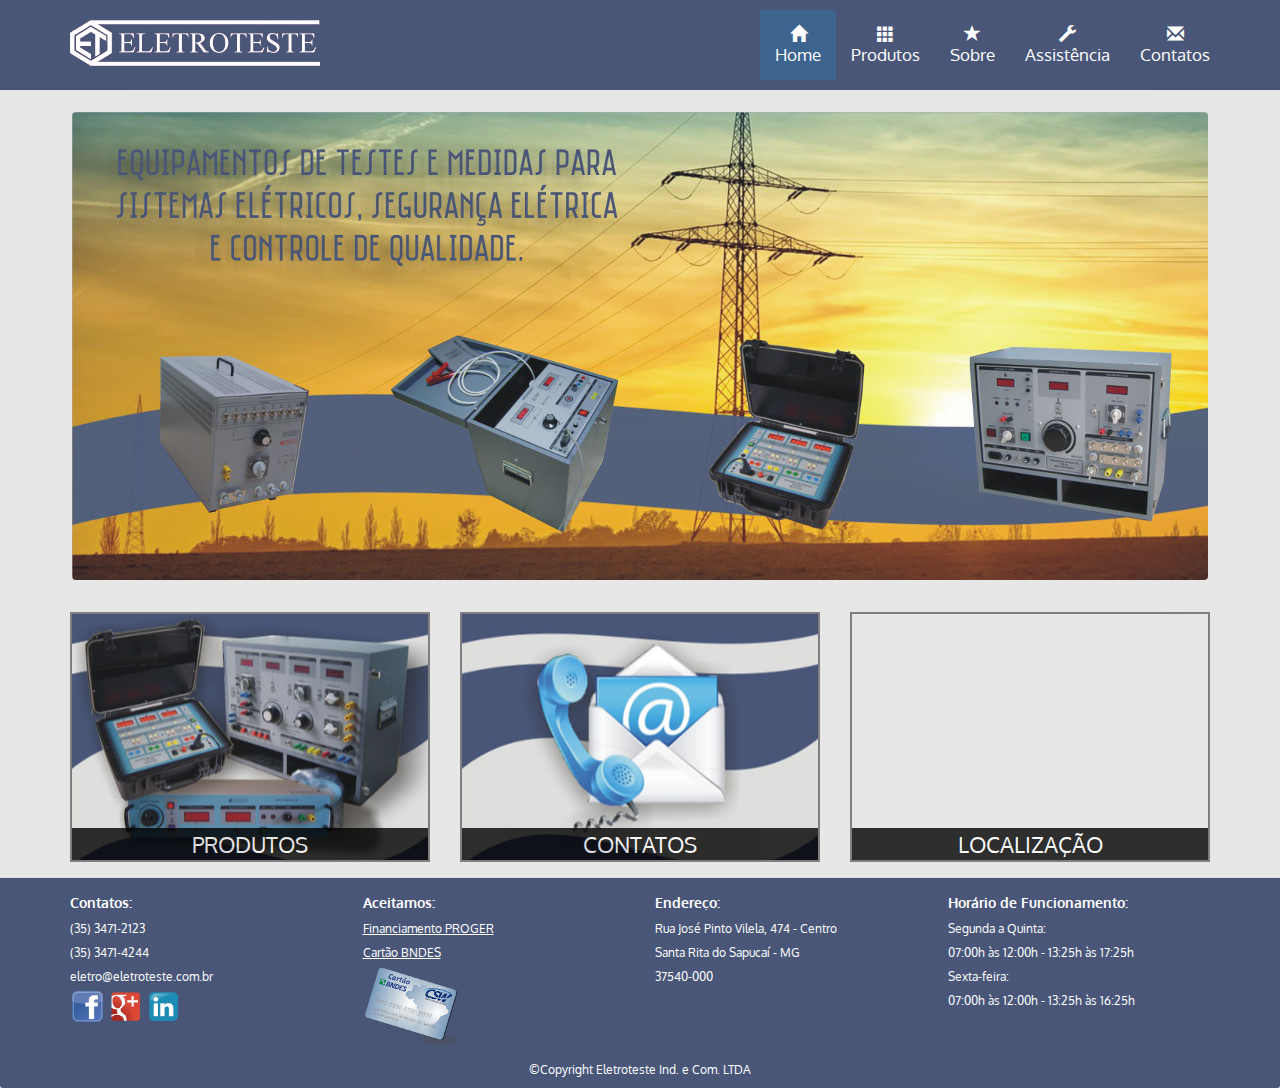
==== index.html @ a6e26721 "Contact Page v3" ====
<!DOCTYPE html>
<html lang="en">
<head>
	<meta charset="UTF-8">
	<meta http-equiv="X-UA-Compatible" content="IE=edge">
  <meta name="viewport" content="width=device-width, initial-scale=1">
	<title>Eletroteste</title>
	<link rel="stylesheet" href="css/bootstrap.min.css">
  <link rel="stylesheet" href="css/styles.css">
  <link href='https://fonts.googleapis.com/css?family=Oxygen:400,700,300' rel='stylesheet' type='text/css'>
  <link href='https://fonts.googleapis.com/css?family=Lora' rel='stylesheet' type='text/css'>
</head>
<body>

  <header>
    <nav id="header-nav" class="navbar navbar-default">
      <div class="container">
        <div class="navbar-header">
          <a href="index.html" class="pull-left">
            <div id="logo-img" alt="Logo image"></div>
          </a>
          <button id="navbarToggle" type="button" class="navbar-toggle collapsed" data-toggle="collapse" data-target="#collapsable-nav" aria-expanded="false">
            <span class="sr-only">Toggle navigation</span>
            <span class="icon-bar"></span>
            <span class="icon-bar"></span>
            <span class="icon-bar"></span>
          </button>
        </div>
        <div id="collapsable-nav" class="navbar-collapse collapse">
          <ul id="nav-list" class="nav navbar-nav navbar-right">
            <li id="navHomeBotao" class="active">
              <a href="index.html">
                <span class="glyphicon glyphicon-home"></span><br class="hidden-xs"> Home</a>
            </li>
            <li id="navProdutoBotao">
              <a href="produtos.html">
                <span class="glyphicon glyphicon-th"></span><br class="hidden-xs"> Produtos</a>
            </li>
            <li id="navSobreBotao">
              <a href="sobre.html">
                <span class="glyphicon glyphicon-star"></span><br class="hidden-xs"> Sobre</a>
            </li>
            <li id="navAssistenciaBotao">
              <a href="assistencia.html">
                <span class="glyphicon glyphicon-wrench"></span><br class="hidden-xs"> Assistência</a>
            </li>
            <li id="navContatosBotao">
              <a href="contatos.html">
                <span class="glyphicon glyphicon-envelope"></span><br class="hidden-xs"> Contatos</a>
            </li>
          </ul> <!-- #nav-list -->
        </div> <!-- .collapse .navbar-collapse -->
       </div> <!-- .container -->
    </nav> <!-- #header-nav -->
  </header>

  <div id="main-content" class="container">
    <div class="jumbotron">
      <img src="images/jumbotron_768.jpg" alt="Picture of restaurant" class="img-responsive visible-xs">
    </div>
    <div id="home-tiles" class="row">
      <div class="col-md-4 col-sm-6 col-xs-12">
        <a href="produtos.html"><div id="produto-tile"><span>Produtos</span></div></a>
      </div>
      <div class="col-md-4 col-sm-6 col-xs-12">
        <a href="contatos.html">
          <div id="contato-tile"><span>Contatos</span></div>
        </a>
      </div>
      <div class="col-md-4 col-sm-12 col-xs-12">
        <a href="https://www.google.com.br/maps/place/R.+Jos%C3%A9+Pinto+Vilela,+474+-+Oz%C3%B3rio+Machado,+Santa+Rita+do+Sapuca%C3%AD+-+MG,+37540-000/@-22.2485215,-45.7093803,17.25z/data=!4m2!3m1!1s0x94cba2537910fae9:0xd9a1c9182be0082?hl=en" target="_blank">
          <div id="mapa-tile">
            <iframe src="https://www.google.com/maps/embed?pb=!1m14!1m8!1m3!1d3692.777442080449!2d-45.7093803!3d-22.2485215!3m2!1i1024!2i768!4f13.1!3m3!1m2!1s0x94cba2537910fae9%3A0xd9a1c9182be0082!2sR.+Jos%C3%A9+Pinto+Vilela%2C+474+-+Oz%C3%B3rio+Machado%2C+Santa+Rita+do+Sapuca%C3%AD+-+MG%2C+37540-000!5e0!3m2!1sen!2sbr!4v1460550007269" width="800" height="600" frameborder="0" style="border:0" allowfullscreen></iframe>
            <span>Localização</span>
          </div>
        </a>
      </div>
    </div><!-- End of #home-tiles -->
  </div><!-- End of #main-content -->

  <footer class="panel-footer">
    <div class="container">
      <div class="row">
      <section id="telefone" class="col-sm-3">
          <span>Contatos:</span><br> 
          (35) 3471-2123<br> 
          (35) 3471-4244 <br>
          eletro@eletroteste.com.br <br>
          <div class="social-media">
              <a href="https://www.facebook.com/eletrotestebrasil" target="_blank"><img src="images/socialmedia-facebook.png" id="facelogo" ></a>
              <a href="https://plus.google.com/112466305040987572886/" target="_blank"><img src="images/socialmedia-google-plus.png" id="googlelogo"></a>
              <a href="https://www.linkedin.com/company/eletrotestebrasil" target="_blank"><img src="images/socialmedia-linkedin.png" id="linkedinlogo"></a>
            </div>
          <hr class="visible-xs">
        </section>
        <section id="pagamento" class="col-sm-3">
          <span>Aceitamos:</span><br> 
          <a href="http://www.bb.com.br/portalbb/page44,108,3221,8,0,1,2.bb" target="_blank">Financiamento PROGER</a><br> 
          <a href="https://www.cartaobndes.gov.br/cartaobndes/" target="_blank">Cartão BNDES</a><br>
          <a href="https://www.cartaobndes.gov.br/cartaobndes/" target="_blank"><img src="images/cartao-bndes.png" id="cartaobndes_logo"></a>
          <hr class="visible-xs">
        </section>
        <section id="endereco" class="col-sm-3">
          <span>Endereço:</span><br>
            Rua José Pinto Vilela, 474 - Centro<br>
            Santa Rita do Sapucaí - MG <br> 37540-000 <br>
            <hr class="visible-xs">
        </section>
        <section id="horas" class="col-sm-3">
          <span>Horário de Funcionamento:</span><br>
            Segunda a Quinta: <br>
            07:00h às 12:00h - 13:25h às 17:25h<br>
            Sexta-feira: <br>
            07:00h às 12:00h - 13:25h às 16:25h<br>
        </section>
      </div><!-- End of row -->
      <div class="text-center">&copy;Copyright Eletroteste Ind. e Com. LTDA</div>
    </div><!-- End of container -->
  </footer>
  
   <!-- jQuery (Bootstrap JS plugins depend on it) -->
  <script src="js/jquery-2.1.4.min.js"></script>
  <script src="js/bootstrap.min.js"></script>
  <script src="js/script.js"></script> 
</body>
</html>
---- css/styles.css ----
/*Header*/
body {
  font-size: 14px;
  color: white;
  background-color: #E7E7E7;
  font-family: 'Oxygen', sans-serif;
}
#header-nav {
  background-color: #495678;
  border-radius: 0;
  border: 0;
}
.navbar-default .navbar-collapse {
	padding-bottom: 10px;
    padding-top: 10px;
    padding-right: 0px;
}
.navbar-default .navbar-nav>li>a {
	color: white;
	text-align: center;
	font-size: 1.2em;
}
.navbar-default .navbar-nav>li>a:hover {
	color: black;
}
#logo-img {
	background: url('../images/Logo_250px.png') no-repeat;
	width: 250px;
	height: 46px;
	margin: 20px 15px 10px 0;
}
.navbar-header button.navbar-toggle {
	border: 1px solid white;
	margin-top: 20px;
}
.navbar-default .navbar-toggle .icon-bar {
    background-color: white;
}
.navbar-default .navbar-toggle:focus, .navbar-default .navbar-toggle:hover {
	background-color: #3C648E;
}
.navbar-default .navbar-nav>.active>a {
	color: white;
  	background-color: #3C648E;
}
.navbar-default .navbar-nav>.active>a:hover {
	color: black;
	background-color: #3C648E;
}
/*END Header*/

/*Footer*/
.panel-footer {
  	background-color: #495678;
	font-size: 12px;
}
section span {
	font-weight: bold;
	font-size: 1.2em;
}
div.text-center {
	margin-top: 10px;
}
.panel-footer div hr {
	border-color: white;	  /*Chrome*/
	background-color: white;  /*Safari e Firefox*/
	width: 50%;
	border-top: 2px solid white;
}
section#pagamento a {
	color: white;
	text-decoration: underline;
}
#endereco, #horas, #telefone, #pagamento {
	line-height: 2;
}
img#googlelogo, img#facelogo, img#linkedinlogo {
	height: 35px;
    border: 2px solid #495678;
}
/*END Footer*/
/*Main Page*/
.container .jumbotron {
  box-shadow: 0 0 50px #E7E7E7;
  border: 2px solid #E7E7E7;
}
#produto-tile, #contato-tile, #mapa-tile {
  height: 250px;
  width: 100%;
  margin-bottom: 15px;
  position: relative;
  border: 2px solid #7f7f7f;
  overflow: hidden;
}
#produto-tile:hover, #contato-tile:hover, #mapa-tile:hover {
  box-shadow: 0 1px 5px 1px #004080;
}
#produto-tile {
  background: url('../images/produto-tile.jpg') no-repeat;
  background-position: center;
}
#contato-tile {
  background: url('../images/contato-tile.jpg') no-repeat;
  background-position: center;
}
#produto-tile span, #contato-tile span, #mapa-tile span {
  position: absolute;
  bottom: 0;
  right: 0;
  width: 100%;
  text-align: center;
  font-size: 1.6em;
  text-transform: uppercase;
  background-color: #000;
  color: #fff;
  opacity: .8;
}
/*END Main Page*/
/*About PAGE*/
div.panel-body p {
	color: black;
}
.panel-default>.panel-heading {
	background-color: #495678;
	color: white;
	text-transform: uppercase;
}
p.navbar-text {
	text-align: justify;
}
/*END About PAGE*/
/********** Large devices only **********/
@media (min-width: 1200px) {
	/*Header*/
	.navbar>.container .navbar-brand, .navbar>.container-fluid .navbar-brand {
	    margin-left: -15px;
	    margin-top: 5px;
	    padding: 0;
	}
	/*End Header*/
	/*FOOTER*/
	/*END FOOTER*/
	/*Home Page*/
	.container .jumbotron {
    background: url('../images/jumbotron_1200.jpg') no-repeat;
    height: 472px;
  	}
  	/*END Home Page*/
  	/*Product Page*/
	div.thumbnail {
		height: 510px;
	}
	a.btn.btn-primary {
		position: absolute;
		bottom: 30px;
	}
	/*END Product Page*/
	/*Contact Page*/
	div#contact-tel.thumbnail, div#contact-mail.thumbnail, div#contact-end.thumbnail {
		height: 520px;
	}
	/*End Contact Page*/
}

/********** Medium devices only **********/
@media (min-width: 992px) and (max-width: 1199px) {
	/*Eletroteste Brand*/
	.navbar>.container .navbar-brand, .navbar>.container-fluid .navbar-brand {
	    margin-left: -15px;
	    margin-top: 5px;
	    padding: 0;
	}
	/*FOOTER*/
	/*END FOOTER*/	
	/*Home Page*/
	.container .jumbotron {
	    background: url('../images/jumbotron_992.jpg') no-repeat;
	    height: 390px;
	}
  	/* End Home Page */
  	/*Product Page*/
	div.thumbnail {
		height: 450px;
	}
	a.btn.btn-primary {
		position: absolute;
		bottom: 30px;
		padding: 3px 6px;

	}
	/*END Product Page*/
	/*Contact Page*/
	div#contact-tel.thumbnail, div#contact-mail.thumbnail, div#contact-end.thumbnail {
		height: 480px;
	}
	/*End Contact Page*/
}

/********** Small devices only **********/
@media (min-width: 768px) and (max-width: 991px) {
	/*Eletroteste Brand*/
	.navbar>.container .navbar-brand, .navbar>.container-fluid .navbar-brand {
	    margin-left: -15px;
	    margin-top: 5px;
	    padding: 0;
	}
	#logo-img {
		background: url('../images/Logo_250px.png') no-repeat;
		width: 250px;
		height: 46px;
		margin: 27px 15px 10px 0;
	}
	.navbar-default .navbar-nav>li>a {
		font-size: 1.0em;
	}
	/*FOOTER*/
	section span {
	font-size: 1em;
}
	/*END FOOTER*/	
	/*Home Page*/
  	.container .jumbotron {
    	background: url('../images/jumbotron_768.jpg') no-repeat;
    	height: 302px;
  	}
  /* End Home Page */
  /*Product Page*/
	div.thumbnail {
		height: 480px;
	}
	a.btn.btn-primary {
		position: absolute;
		bottom: 30px;
		padding: 3px 6px;
	}
	/*END Product Page*/
	/*Contact Page*/
	div#contact-tel.thumbnail, div#contact-mail.thumbnail, div#contact-end.thumbnail {
		height: 420px;
		font-size: 0.9em;
		text-align: center;
	}
	/*End Contact Page*/	
}

/********** Extra small devices only **********/
@media (max-width: 767px) {
	/*HEADER*/
	.navbar-default .navbar-brand {
		padding: 0px;
	}
	#logo-img {
		background: url('../images/Logo_200px.png') no-repeat;
		width: 200px;
		height: 37px;
		margin: 12px 15px 5px 20px;
	}
	div.navbar-header {
		margin-top: 15px;
	    margin-bottom: 15px;
	}
	.navbar-default .navbar-nav>li>a {
		font-size: 0.9em;
	}
	div#collapsable-nav.navbar-collapse {
		border: 0;
		padding: 0;
	}
	/*END HEADER*/
	/*FOOTER*/
	#telefone, #endereco, #horas, #pagamento {
		text-align: center;
	}
	div.text-center {
		margin-top: 20px;
		font-size: 1.3em;
	}
	/*END FOOTER*/
	/* HOME Page */
	 .container .jumbotron {
	    margin-top: 0;
	    padding: 0;
	}
	#produto-tile, #contato-tile {
		width: 360px;
		margin: 0 auto 15px;
	}
	/*END Home*/
	/*Contact Page*/
	div#contact-tel.thumbnail, div#contact-mail.thumbnail, div#contact-end.thumbnail {
		text-align: center;
		background-color: #E7E7E7;
		border: 2px solid #E7E7E7;
	}
	div#contact-tel.thumbnail {
		height: 400px;
	}
	div#contact-mail.thumbnail {
		height: 460px;
	}
	div#contact-end.thumbnail {
		height: 380px;
	}
	/*End Contact Page*/
}

/********** Super Extra small devices only (e.g., Iphone 4) **********/
@media (max-width: 479px) {
  	/* Home Page */
	  #produto-tile, #contato-tile {
	    width: 280px;
	    margin: 0 auto 15px;
	  }
	/*Contact Page*/
	div#contact-tel.thumbnail, div#contact-mail.thumbnail, div#contact-end.thumbnail {
		font-size: 0.9em;
	}
	div#contact-tel.thumbnail {
		height: 380px;
	}
	div#contact-mail.thumbnail {
		height: 460px;
	}
	div#contact-end.thumbnail {
		height: 360px;
	}
	/*End Contact Page*/	  
}
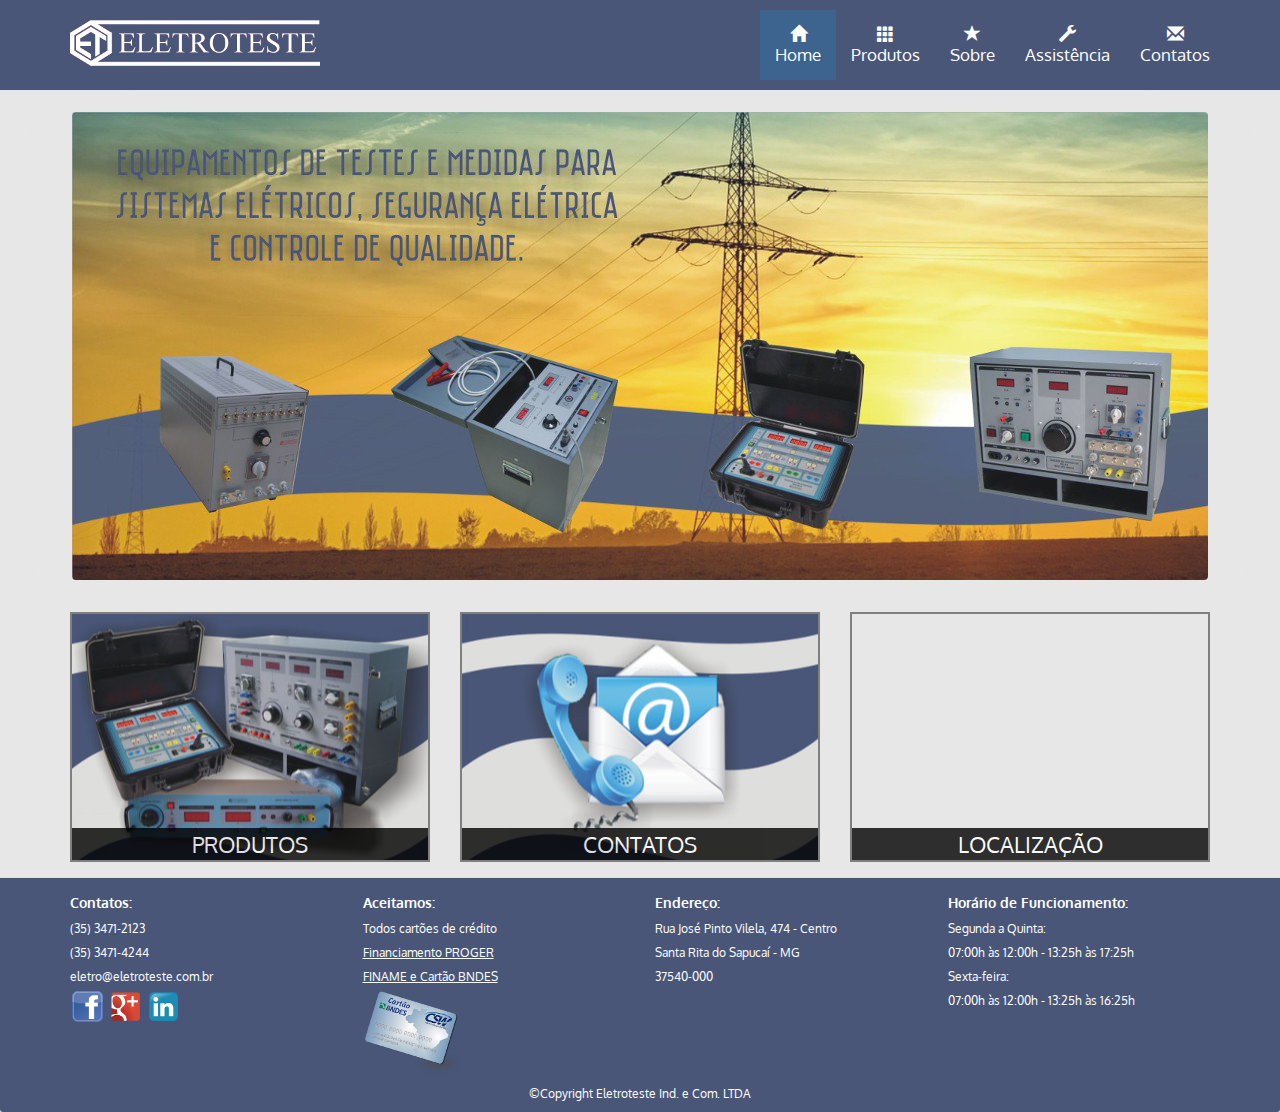
==== commit afe27bf3: "Mudanças da nova versão do site v2" ====
--- a/index.html
+++ b/index.html
@@ -95,8 +95,9 @@
         </section>
         <section id="pagamento" class="col-sm-3">
           <span>Aceitamos:</span><br> 
+          Todos cartões de crédito<br>
           <a href="http://www.bb.com.br/portalbb/page44,108,3221,8,0,1,2.bb" target="_blank">Financiamento PROGER</a><br> 
-          <a href="https://www.cartaobndes.gov.br/cartaobndes/" target="_blank">Cartão BNDES</a><br>
+          <a href="https://www.cartaobndes.gov.br/cartaobndes/" target="_blank">FINAME e Cartão BNDES</a><br>
           <a href="https://www.cartaobndes.gov.br/cartaobndes/" target="_blank"><img src="images/cartao-bndes.png" id="cartaobndes_logo"></a>
           <hr class="visible-xs">
         </section>
@@ -122,5 +123,14 @@
   <script src="js/jquery-2.1.4.min.js"></script>
   <script src="js/bootstrap.min.js"></script>
   <script src="js/script.js"></script> 
+  <script>
+  (function(i,s,o,g,r,a,m){i['GoogleAnalyticsObject']=r;i[r]=i[r]||function(){
+  (i[r].q=i[r].q||[]).push(arguments)},i[r].l=1*new Date();a=s.createElement(o),
+  m=s.getElementsByTagName(o)[0];a.async=1;a.src=g;m.parentNode.insertBefore(a,m)
+  })(window,document,'script','https://www.google-analytics.com/analytics.js','ga');
+
+  ga('create', 'UA-27463993-1', 'auto');
+  ga('send', 'pageview');
+</script>
 </body>
 </html>--- a/css/styles.css
+++ b/css/styles.css
@@ -120,6 +120,10 @@
 div.panel-body p {
 	color: black;
 }
+ div.panel-body ul, div.panel-body li  {
+	color: black;
+	overflow: hidden;
+}
 .panel-default>.panel-heading {
 	background-color: #495678;
 	color: white;
@@ -128,7 +132,22 @@
 p.navbar-text {
 	text-align: justify;
 }
+img#madeinbrazil, img#sindivel, img#iso9000 {
+	height: 150px;
+	margin-left: 20px;
+	margin-right: 20px;
+}
+div#FotosPaginaSobre {
+	text-align: center;
+	margin-bottom: 20px;
+}
 /*END About PAGE*/
+/*Assitencia*/
+ div.panel-body ol, div.panel-body li  {
+	color: black;
+	overflow: hidden;
+}	
+/*Fim Assistencia*/
 /********** Large devices only **********/
 @media (min-width: 1200px) {
 	/*Header*/
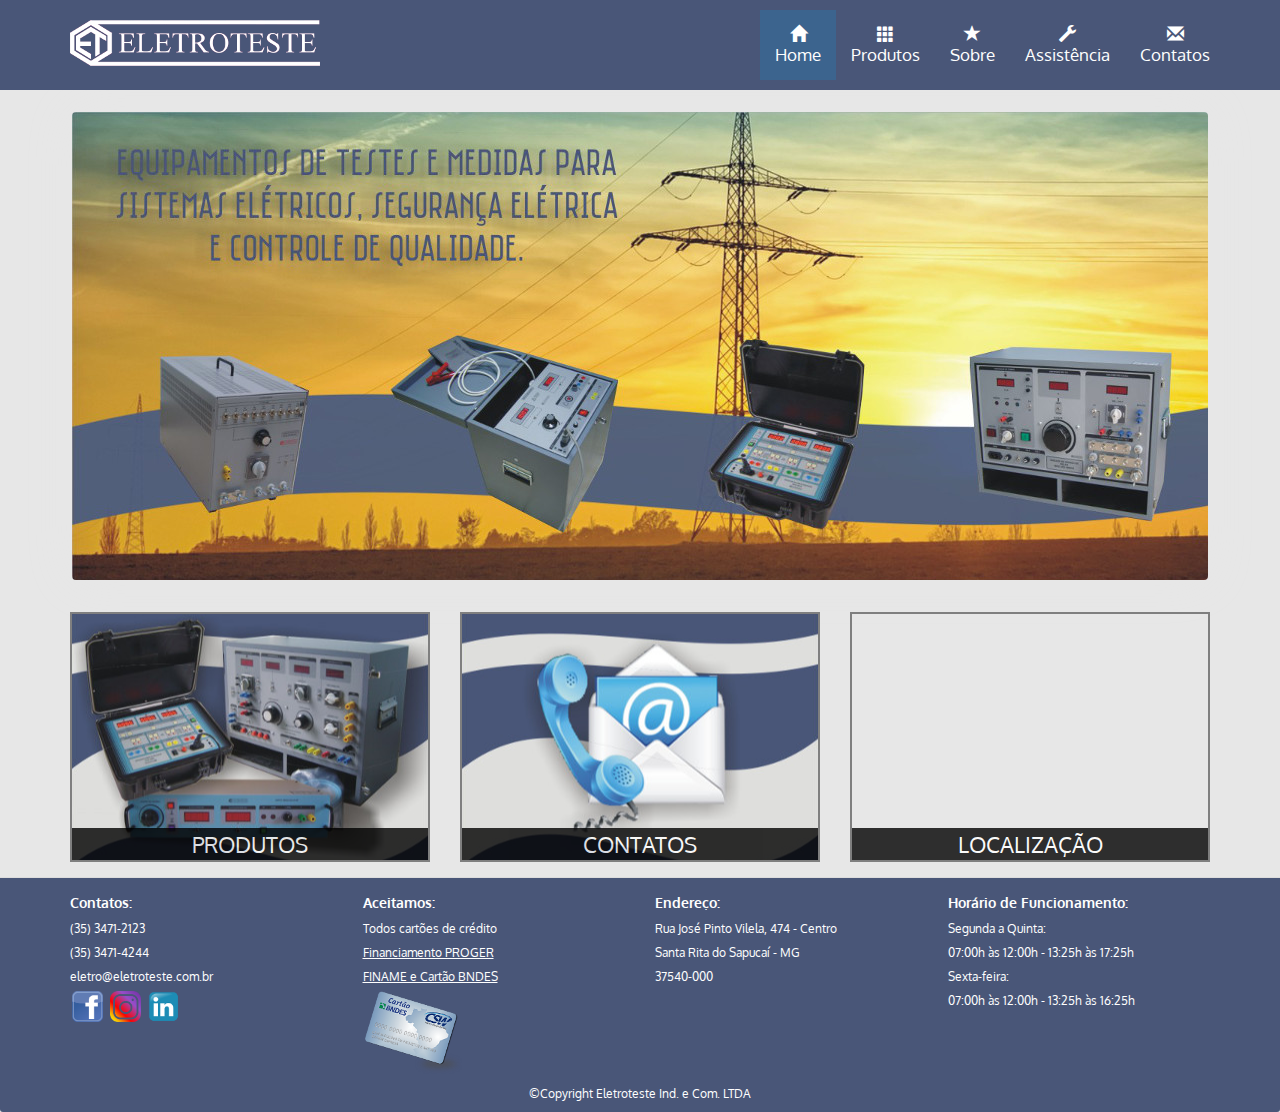
==== commit 4af44f48: "Apos incluir instagram" ====
--- a/index.html
+++ b/index.html
@@ -88,7 +88,7 @@
           eletro@eletroteste.com.br <br>
           <div class="social-media">
               <a href="https://www.facebook.com/eletrotestebrasil" target="_blank"><img src="images/socialmedia-facebook.png" id="facelogo" ></a>
-              <a href="https://plus.google.com/112466305040987572886/" target="_blank"><img src="images/socialmedia-google-plus.png" id="googlelogo"></a>
+              <a href="https://www.instagram.com/eletroteste/" target="_blank"><img src="images/socialmedia-instagram.png" id="instagramlogo"></a>
               <a href="https://www.linkedin.com/company/eletrotestebrasil" target="_blank"><img src="images/socialmedia-linkedin.png" id="linkedinlogo"></a>
             </div>
           <hr class="visible-xs">
--- a/css/styles.css
+++ b/css/styles.css
@@ -74,7 +74,7 @@
 #endereco, #horas, #telefone, #pagamento {
 	line-height: 2;
 }
-img#googlelogo, img#facelogo, img#linkedinlogo {
+img#instagramlogo, img#facelogo, img#linkedinlogo {
 	height: 35px;
     border: 2px solid #495678;
 }
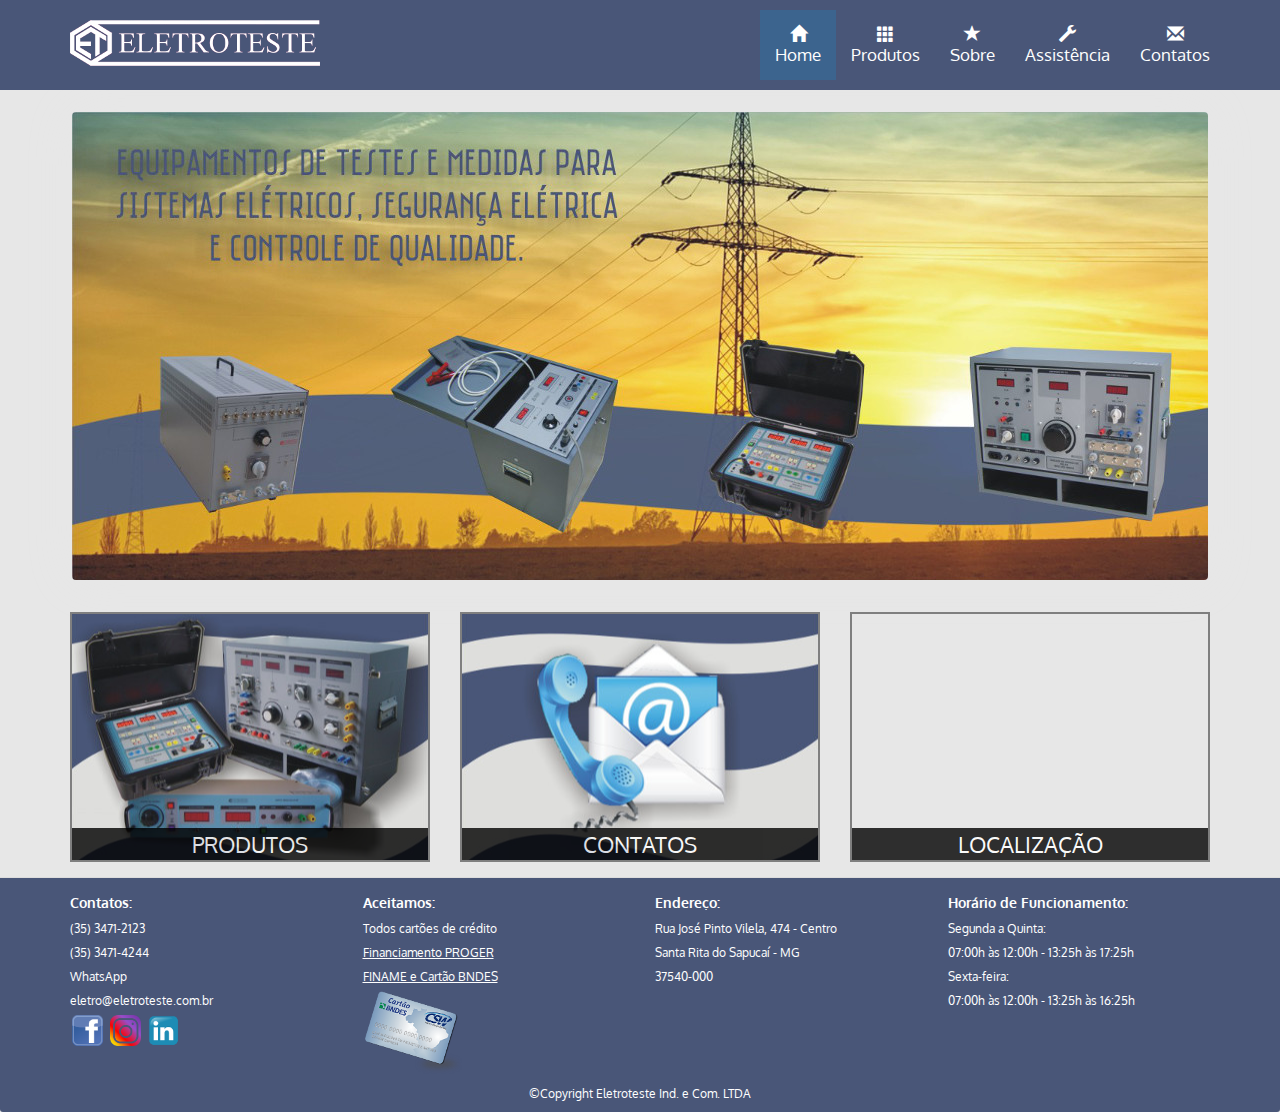
==== commit 84a8a476: "Apos adicionar link para whatsapp nos contatos e footer" ====
--- a/index.html
+++ b/index.html
@@ -85,6 +85,7 @@
           <span>Contatos:</span><br> 
           (35) 3471-2123<br> 
           (35) 3471-4244 <br>
+          <a href="https://wa.me/5535988054435" target="_blank">WhatsApp</a><br>
           eletro@eletroteste.com.br <br>
           <div class="social-media">
               <a href="https://www.facebook.com/eletrotestebrasil" target="_blank"><img src="images/socialmedia-facebook.png" id="facelogo" ></a>
--- a/css/styles.css
+++ b/css/styles.css
@@ -51,7 +51,7 @@
 
 /*Footer*/
 .panel-footer {
-  	background-color: #495678;
+  background-color: #495678;
 	font-size: 12px;
 }
 section span {
@@ -70,6 +70,9 @@
 section#pagamento a {
 	color: white;
 	text-decoration: underline;
+}
+section#telefone a {
+	color: white;
 }
 #endereco, #horas, #telefone, #pagamento {
 	line-height: 2;
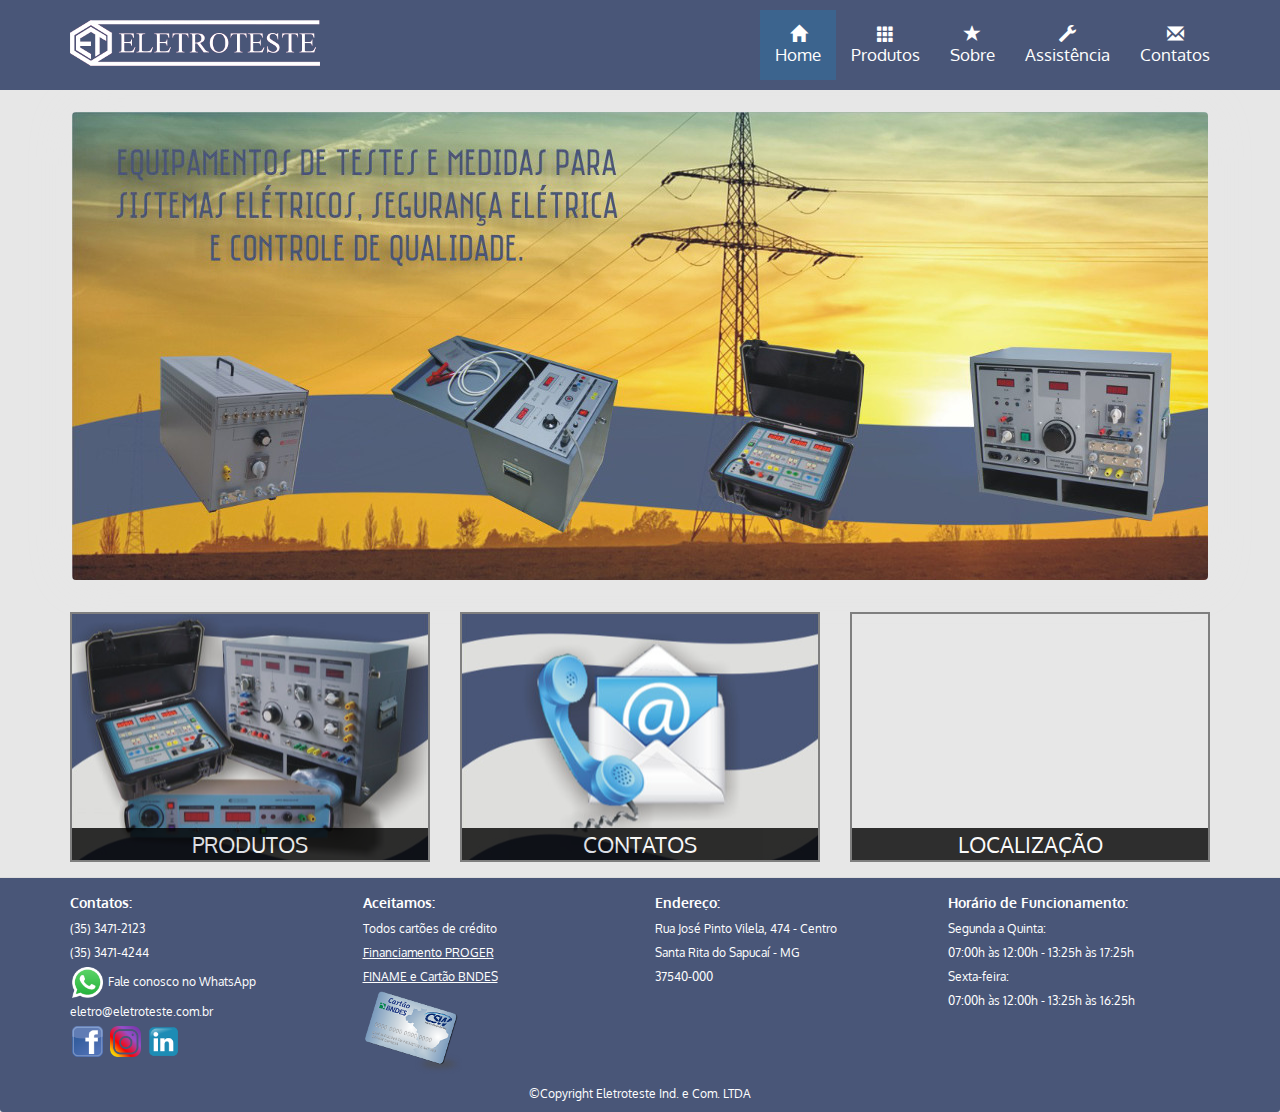
==== commit 464cff00: "Adicionado WhatsApp Footer e Contatos" ====
--- a/index.html
+++ b/index.html
@@ -85,7 +85,7 @@
           <span>Contatos:</span><br> 
           (35) 3471-2123<br> 
           (35) 3471-4244 <br>
-          <a href="https://wa.me/5535988054435" target="_blank">WhatsApp</a><br>
+          <a href="https://wa.me/5535988054435" target="_blank"><img src="images/whatsapp-logo.png" id="whatsApplogo"> Fale conosco no WhatsApp</a><br>
           eletro@eletroteste.com.br <br>
           <div class="social-media">
               <a href="https://www.facebook.com/eletrotestebrasil" target="_blank"><img src="images/socialmedia-facebook.png" id="facelogo" ></a>
--- a/css/styles.css
+++ b/css/styles.css
@@ -77,7 +77,7 @@
 #endereco, #horas, #telefone, #pagamento {
 	line-height: 2;
 }
-img#instagramlogo, img#facelogo, img#linkedinlogo {
+img#instagramlogo, img#facelogo, img#linkedinlogo, img#whatsApplogo {
 	height: 35px;
     border: 2px solid #495678;
 }
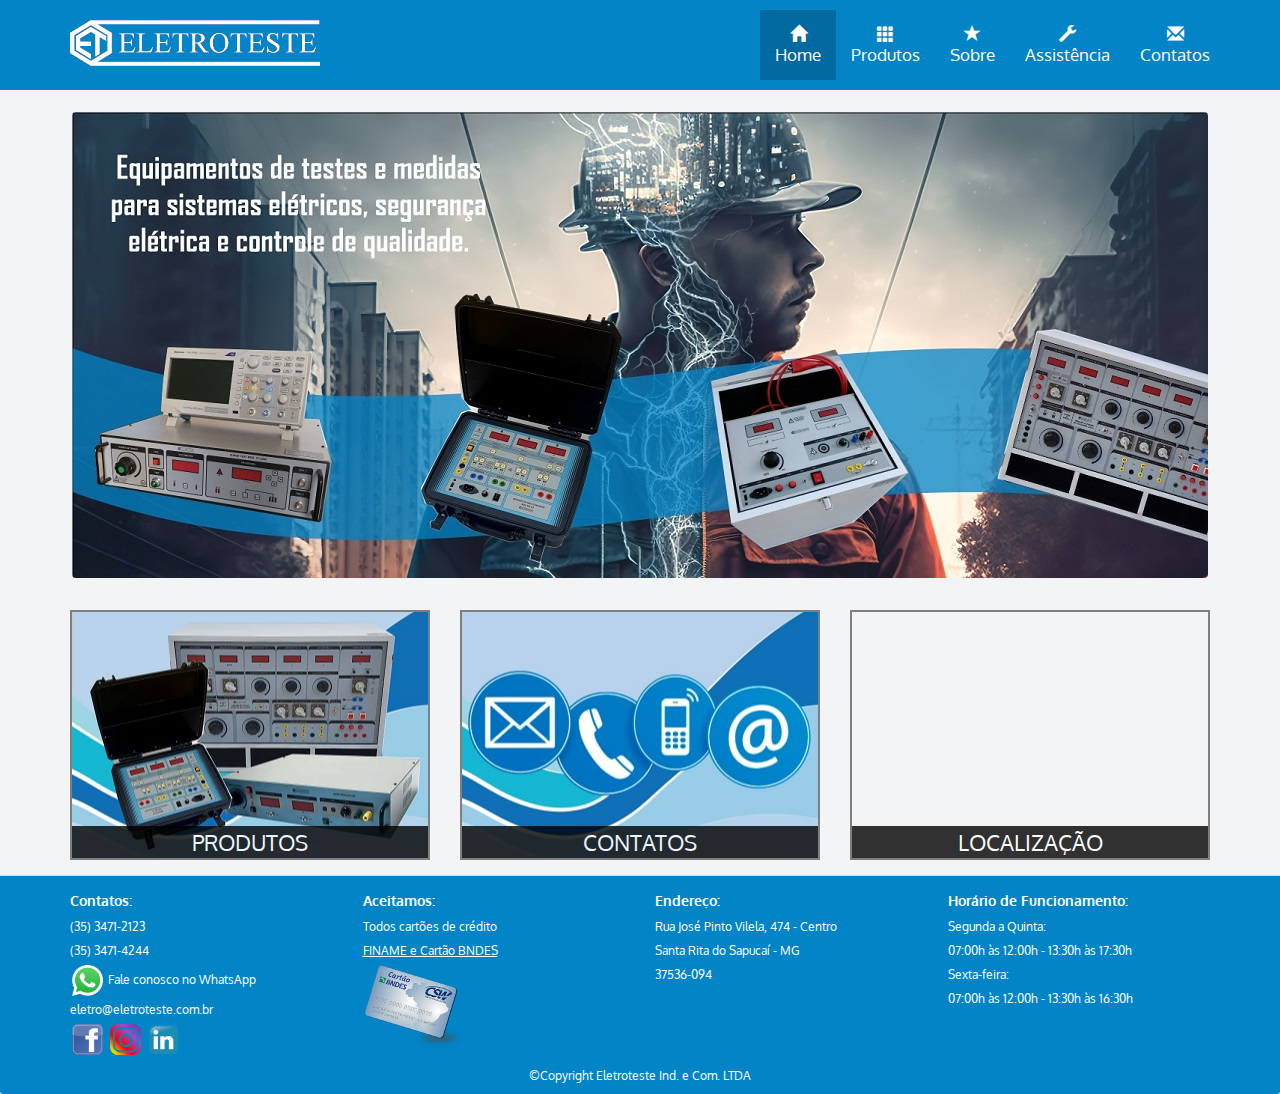
==== commit 8223f342: "novas imagens, cores e pequenos ajustes" ====
--- a/index.html
+++ b/index.html
@@ -1,137 +1,228 @@
 <!DOCTYPE html>
 <html lang="en">
-<head>
-	<meta charset="UTF-8">
-	<meta http-equiv="X-UA-Compatible" content="IE=edge">
-  <meta name="viewport" content="width=device-width, initial-scale=1">
-	<title>Eletroteste</title>
-	<link rel="stylesheet" href="css/bootstrap.min.css">
-  <link rel="stylesheet" href="css/styles.css">
-  <link href='https://fonts.googleapis.com/css?family=Oxygen:400,700,300' rel='stylesheet' type='text/css'>
-  <link href='https://fonts.googleapis.com/css?family=Lora' rel='stylesheet' type='text/css'>
-</head>
-<body>
-
-  <header>
-    <nav id="header-nav" class="navbar navbar-default">
+  <head>
+    <meta charset="UTF-8" />
+    <meta http-equiv="X-UA-Compatible" content="IE=edge" />
+    <meta name="viewport" content="width=device-width, initial-scale=1" />
+    <title>Eletroteste</title>
+    <link rel="stylesheet" href="css/bootstrap.min.css" />
+    <link rel="stylesheet" href="css/styles.css" />
+    <link
+      href="https://fonts.googleapis.com/css?family=Oxygen:400,700,300"
+      rel="stylesheet"
+      type="text/css"
+    />
+    <link
+      href="https://fonts.googleapis.com/css?family=Lora"
+      rel="stylesheet"
+      type="text/css"
+    />
+  </head>
+  <body>
+    <header>
+      <nav id="header-nav" class="navbar navbar-default">
+        <div class="container">
+          <div class="navbar-header">
+            <a href="index.html" class="pull-left">
+              <div id="logo-img" alt="Logo image"></div>
+            </a>
+            <button
+              id="navbarToggle"
+              type="button"
+              class="navbar-toggle collapsed"
+              data-toggle="collapse"
+              data-target="#collapsable-nav"
+              aria-expanded="false"
+            >
+              <span class="sr-only">Toggle navigation</span>
+              <span class="icon-bar"></span>
+              <span class="icon-bar"></span>
+              <span class="icon-bar"></span>
+            </button>
+          </div>
+          <div id="collapsable-nav" class="navbar-collapse collapse">
+            <ul id="nav-list" class="nav navbar-nav navbar-right">
+              <li id="navHomeBotao" class="active">
+                <a href="index.html">
+                  <span class="glyphicon glyphicon-home"></span
+                  ><br class="hidden-xs" />
+                  Home</a
+                >
+              </li>
+              <li id="navProdutoBotao">
+                <a href="produtos.html">
+                  <span class="glyphicon glyphicon-th"></span
+                  ><br class="hidden-xs" />
+                  Produtos</a
+                >
+              </li>
+              <li id="navSobreBotao">
+                <a href="sobre.html">
+                  <span class="glyphicon glyphicon-star"></span
+                  ><br class="hidden-xs" />
+                  Sobre</a
+                >
+              </li>
+              <li id="navAssistenciaBotao">
+                <a href="assistencia.html">
+                  <span class="glyphicon glyphicon-wrench"></span
+                  ><br class="hidden-xs" />
+                  Assistência</a
+                >
+              </li>
+              <li id="navContatosBotao">
+                <a href="contatos.html">
+                  <span class="glyphicon glyphicon-envelope"></span
+                  ><br class="hidden-xs" />
+                  Contatos</a
+                >
+              </li>
+            </ul>
+            <!-- #nav-list -->
+          </div>
+          <!-- .collapse .navbar-collapse -->
+        </div>
+        <!-- .container -->
+      </nav>
+      <!-- #header-nav -->
+    </header>
+
+    <div id="main-content" class="container">
+      <div class="jumbotron">
+        <img
+          src="images/jumbotron_768.jpg"
+          alt="Imagem principal com alguns produtos."
+          class="img-responsive visible-xs"
+        />
+      </div>
+      <div id="home-tiles" class="row">
+        <div class="col-md-4 col-sm-6 col-xs-12">
+          <a href="produtos.html"
+            ><div id="produto-tile"><span>Produtos</span></div></a
+          >
+        </div>
+        <div class="col-md-4 col-sm-6 col-xs-12">
+          <a href="contatos.html">
+            <div id="contato-tile"><span>Contatos</span></div>
+          </a>
+        </div>
+        <div class="col-md-4 col-sm-12 col-xs-12">
+          <a
+            href="https://www.google.com/maps/place/ELETROTESTE+IND+E+COM+LTDA/@-22.246412,-45.708897,15z/data=!4m6!3m5!1s0x94cba2fdceb70c69:0x3d823c2cfddf278e!8m2!3d-22.246412!4d-45.708897!16s%2Fg%2F1tp28ctj?hl=pt-BR&entry=ttu"
+            target="_blank"
+          >
+            <div id="mapa-tile">
+              <iframe
+                src="https://www.google.com/maps/embed?pb=!1m14!1m8!1m3!1d3692.777442080449!2d-45.7093803!3d-22.2485215!3m2!1i1024!2i768!4f13.1!3m3!1m2!1s0x94cba2537910fae9%3A0xd9a1c9182be0082!2sR.+Jos%C3%A9+Pinto+Vilela%2C+474+-+Oz%C3%B3rio+Machado%2C+Santa+Rita+do+Sapuca%C3%AD+-+MG%2C+37540-000!5e0!3m2!1sen!2sbr!4v1460550007269"
+                width="800"
+                height="600"
+                frameborder="0"
+                style="border: 0"
+                allowfullscreen
+              ></iframe>
+              <span>Localização</span>
+            </div>
+          </a>
+        </div>
+      </div>
+      <!-- End of #home-tiles -->
+    </div>
+    <!-- End of #main-content -->
+
+    <footer class="panel-footer">
       <div class="container">
-        <div class="navbar-header">
-          <a href="index.html" class="pull-left">
-            <div id="logo-img" alt="Logo image"></div>
-          </a>
-          <button id="navbarToggle" type="button" class="navbar-toggle collapsed" data-toggle="collapse" data-target="#collapsable-nav" aria-expanded="false">
-            <span class="sr-only">Toggle navigation</span>
-            <span class="icon-bar"></span>
-            <span class="icon-bar"></span>
-            <span class="icon-bar"></span>
-          </button>
-        </div>
-        <div id="collapsable-nav" class="navbar-collapse collapse">
-          <ul id="nav-list" class="nav navbar-nav navbar-right">
-            <li id="navHomeBotao" class="active">
-              <a href="index.html">
-                <span class="glyphicon glyphicon-home"></span><br class="hidden-xs"> Home</a>
-            </li>
-            <li id="navProdutoBotao">
-              <a href="produtos.html">
-                <span class="glyphicon glyphicon-th"></span><br class="hidden-xs"> Produtos</a>
-            </li>
-            <li id="navSobreBotao">
-              <a href="sobre.html">
-                <span class="glyphicon glyphicon-star"></span><br class="hidden-xs"> Sobre</a>
-            </li>
-            <li id="navAssistenciaBotao">
-              <a href="assistencia.html">
-                <span class="glyphicon glyphicon-wrench"></span><br class="hidden-xs"> Assistência</a>
-            </li>
-            <li id="navContatosBotao">
-              <a href="contatos.html">
-                <span class="glyphicon glyphicon-envelope"></span><br class="hidden-xs"> Contatos</a>
-            </li>
-          </ul> <!-- #nav-list -->
-        </div> <!-- .collapse .navbar-collapse -->
-       </div> <!-- .container -->
-    </nav> <!-- #header-nav -->
-  </header>
-
-  <div id="main-content" class="container">
-    <div class="jumbotron">
-      <img src="images/jumbotron_768.jpg" alt="Picture of restaurant" class="img-responsive visible-xs">
-    </div>
-    <div id="home-tiles" class="row">
-      <div class="col-md-4 col-sm-6 col-xs-12">
-        <a href="produtos.html"><div id="produto-tile"><span>Produtos</span></div></a>
+        <div class="row">
+          <section id="telefone" class="col-sm-3">
+            <span>Contatos:</span><br />
+            (35) 3471-2123<br />
+            (35) 3471-4244 <br />
+            <a href="https://wa.me/5535988054435" target="_blank"
+              ><img src="images/whatsapp-logo.png" id="whatsApplogo" /> Fale
+              conosco no WhatsApp</a
+            ><br />
+            eletro@eletroteste.com.br <br />
+            <div class="social-media">
+              <a
+                href="https://www.facebook.com/eletrotestebrasil"
+                target="_blank"
+                ><img src="images/socialmedia-facebook.png" id="facelogo"
+              /></a>
+              <a href="https://www.instagram.com/eletroteste/" target="_blank"
+                ><img src="images/socialmedia-instagram.png" id="instagramlogo"
+              /></a>
+              <a
+                href="https://www.linkedin.com/company/eletrotestebrasil"
+                target="_blank"
+                ><img src="images/socialmedia-linkedin.png" id="linkedinlogo"
+              /></a>
+            </div>
+            <hr class="visible-xs" />
+          </section>
+          <section id="pagamento" class="col-sm-3">
+            <span>Aceitamos:</span><br />
+            Todos cartões de crédito<br />
+            <a
+              href="https://www.cartaobndes.gov.br/cartaobndes/"
+              target="_blank"
+              >FINAME e Cartão BNDES</a
+            ><br />
+            <a
+              href="https://www.cartaobndes.gov.br/cartaobndes/"
+              target="_blank"
+              ><img src="images/cartao-bndes.png" id="cartaobndes_logo"
+            /></a>
+            <hr class="visible-xs" />
+          </section>
+          <section id="endereco" class="col-sm-3">
+            <span>Endereço:</span><br />
+            Rua José Pinto Vilela, 474 - Centro<br />
+            Santa Rita do Sapucaí - MG <br />
+            37536-094 <br />
+            <hr class="visible-xs" />
+          </section>
+          <section id="horas" class="col-sm-3">
+            <span>Horário de Funcionamento:</span><br />
+            Segunda a Quinta: <br />
+            07:00h às 12:00h - 13:30h às 17:30h<br />
+            Sexta-feira: <br />
+            07:00h às 12:00h - 13:30h às 16:30h<br />
+          </section>
+        </div>
+        <!-- End of row -->
+        <div class="text-center">
+          &copy;Copyright Eletroteste Ind. e Com. LTDA
+        </div>
       </div>
-      <div class="col-md-4 col-sm-6 col-xs-12">
-        <a href="contatos.html">
-          <div id="contato-tile"><span>Contatos</span></div>
-        </a>
-      </div>
-      <div class="col-md-4 col-sm-12 col-xs-12">
-        <a href="https://www.google.com.br/maps/place/R.+Jos%C3%A9+Pinto+Vilela,+474+-+Oz%C3%B3rio+Machado,+Santa+Rita+do+Sapuca%C3%AD+-+MG,+37540-000/@-22.2485215,-45.7093803,17.25z/data=!4m2!3m1!1s0x94cba2537910fae9:0xd9a1c9182be0082?hl=en" target="_blank">
-          <div id="mapa-tile">
-            <iframe src="https://www.google.com/maps/embed?pb=!1m14!1m8!1m3!1d3692.777442080449!2d-45.7093803!3d-22.2485215!3m2!1i1024!2i768!4f13.1!3m3!1m2!1s0x94cba2537910fae9%3A0xd9a1c9182be0082!2sR.+Jos%C3%A9+Pinto+Vilela%2C+474+-+Oz%C3%B3rio+Machado%2C+Santa+Rita+do+Sapuca%C3%AD+-+MG%2C+37540-000!5e0!3m2!1sen!2sbr!4v1460550007269" width="800" height="600" frameborder="0" style="border:0" allowfullscreen></iframe>
-            <span>Localização</span>
-          </div>
-        </a>
-      </div>
-    </div><!-- End of #home-tiles -->
-  </div><!-- End of #main-content -->
-
-  <footer class="panel-footer">
-    <div class="container">
-      <div class="row">
-      <section id="telefone" class="col-sm-3">
-          <span>Contatos:</span><br> 
-          (35) 3471-2123<br> 
-          (35) 3471-4244 <br>
-          <a href="https://wa.me/5535988054435" target="_blank"><img src="images/whatsapp-logo.png" id="whatsApplogo"> Fale conosco no WhatsApp</a><br>
-          eletro@eletroteste.com.br <br>
-          <div class="social-media">
-              <a href="https://www.facebook.com/eletrotestebrasil" target="_blank"><img src="images/socialmedia-facebook.png" id="facelogo" ></a>
-              <a href="https://www.instagram.com/eletroteste/" target="_blank"><img src="images/socialmedia-instagram.png" id="instagramlogo"></a>
-              <a href="https://www.linkedin.com/company/eletrotestebrasil" target="_blank"><img src="images/socialmedia-linkedin.png" id="linkedinlogo"></a>
-            </div>
-          <hr class="visible-xs">
-        </section>
-        <section id="pagamento" class="col-sm-3">
-          <span>Aceitamos:</span><br> 
-          Todos cartões de crédito<br>
-          <a href="http://www.bb.com.br/portalbb/page44,108,3221,8,0,1,2.bb" target="_blank">Financiamento PROGER</a><br> 
-          <a href="https://www.cartaobndes.gov.br/cartaobndes/" target="_blank">FINAME e Cartão BNDES</a><br>
-          <a href="https://www.cartaobndes.gov.br/cartaobndes/" target="_blank"><img src="images/cartao-bndes.png" id="cartaobndes_logo"></a>
-          <hr class="visible-xs">
-        </section>
-        <section id="endereco" class="col-sm-3">
-          <span>Endereço:</span><br>
-            Rua José Pinto Vilela, 474 - Centro<br>
-            Santa Rita do Sapucaí - MG <br> 37540-000 <br>
-            <hr class="visible-xs">
-        </section>
-        <section id="horas" class="col-sm-3">
-          <span>Horário de Funcionamento:</span><br>
-            Segunda a Quinta: <br>
-            07:00h às 12:00h - 13:25h às 17:25h<br>
-            Sexta-feira: <br>
-            07:00h às 12:00h - 13:25h às 16:25h<br>
-        </section>
-      </div><!-- End of row -->
-      <div class="text-center">&copy;Copyright Eletroteste Ind. e Com. LTDA</div>
-    </div><!-- End of container -->
-  </footer>
-  
-   <!-- jQuery (Bootstrap JS plugins depend on it) -->
-  <script src="js/jquery-2.1.4.min.js"></script>
-  <script src="js/bootstrap.min.js"></script>
-  <script src="js/script.js"></script> 
-  <script>
-  (function(i,s,o,g,r,a,m){i['GoogleAnalyticsObject']=r;i[r]=i[r]||function(){
-  (i[r].q=i[r].q||[]).push(arguments)},i[r].l=1*new Date();a=s.createElement(o),
-  m=s.getElementsByTagName(o)[0];a.async=1;a.src=g;m.parentNode.insertBefore(a,m)
-  })(window,document,'script','https://www.google-analytics.com/analytics.js','ga');
-
-  ga('create', 'UA-27463993-1', 'auto');
-  ga('send', 'pageview');
-</script>
-</body>
-</html>+      <!-- End of container -->
+    </footer>
+
+    <!-- jQuery (Bootstrap JS plugins depend on it) -->
+    <script src="js/jquery-2.1.4.min.js"></script>
+    <script src="js/bootstrap.min.js"></script>
+    <script src="js/script.js"></script>
+    <script>
+      (function (i, s, o, g, r, a, m) {
+        i["GoogleAnalyticsObject"] = r;
+        (i[r] =
+          i[r] ||
+          function () {
+            (i[r].q = i[r].q || []).push(arguments);
+          }),
+          (i[r].l = 1 * new Date());
+        (a = s.createElement(o)), (m = s.getElementsByTagName(o)[0]);
+        a.async = 1;
+        a.src = g;
+        m.parentNode.insertBefore(a, m);
+      })(
+        window,
+        document,
+        "script",
+        "https://www.google-analytics.com/analytics.js",
+        "ga"
+      );
+
+      ga("create", "UA-27463993-1", "auto");
+      ga("send", "pageview");
+    </script>
+  </body>
+</html>
--- a/css/styles.css
+++ b/css/styles.css
@@ -2,92 +2,101 @@
 body {
   font-size: 14px;
   color: white;
-  background-color: #E7E7E7;
-  font-family: 'Oxygen', sans-serif;
+  background-color: #f3f4f6;
+  font-family: "Oxygen", sans-serif;
 }
 #header-nav {
-  background-color: #495678;
+  background-color: #0284c7;
   border-radius: 0;
   border: 0;
 }
 .navbar-default .navbar-collapse {
-	padding-bottom: 10px;
-    padding-top: 10px;
-    padding-right: 0px;
-}
-.navbar-default .navbar-nav>li>a {
-	color: white;
-	text-align: center;
-	font-size: 1.2em;
-}
-.navbar-default .navbar-nav>li>a:hover {
-	color: black;
+  padding-bottom: 10px;
+  padding-top: 10px;
+  padding-right: 0px;
+}
+.navbar-default .navbar-nav > li > a {
+  color: white;
+  text-align: center;
+  font-size: 1.2em;
+}
+.navbar-default .navbar-nav > li > a:hover {
+  color: black;
 }
 #logo-img {
-	background: url('../images/Logo_250px.png') no-repeat;
-	width: 250px;
-	height: 46px;
-	margin: 20px 15px 10px 0;
+  background: url("../images/Logo_250px.png") no-repeat;
+  width: 250px;
+  height: 46px;
+  margin: 20px 15px 10px 0;
 }
 .navbar-header button.navbar-toggle {
-	border: 1px solid white;
-	margin-top: 20px;
+  border: 1px solid white;
+  margin-top: 20px;
 }
 .navbar-default .navbar-toggle .icon-bar {
-    background-color: white;
-}
-.navbar-default .navbar-toggle:focus, .navbar-default .navbar-toggle:hover {
-	background-color: #3C648E;
-}
-.navbar-default .navbar-nav>.active>a {
-	color: white;
-  	background-color: #3C648E;
-}
-.navbar-default .navbar-nav>.active>a:hover {
-	color: black;
-	background-color: #3C648E;
+  background-color: white;
+}
+.navbar-default .navbar-toggle:focus,
+.navbar-default .navbar-toggle:hover {
+  background-color: #0369a1;
+}
+.navbar-default .navbar-nav > .active > a {
+  color: white;
+  background-color: #0369a1;
+}
+.navbar-default .navbar-nav > .active > a:hover {
+  color: black;
+  background-color: #0369a1;
 }
 /*END Header*/
 
 /*Footer*/
 .panel-footer {
-  background-color: #495678;
-	font-size: 12px;
+  background-color: #0284c7;
+  font-size: 12px;
 }
 section span {
-	font-weight: bold;
-	font-size: 1.2em;
+  font-weight: bold;
+  font-size: 1.2em;
 }
 div.text-center {
-	margin-top: 10px;
+  margin-top: 10px;
 }
 .panel-footer div hr {
-	border-color: white;	  /*Chrome*/
-	background-color: white;  /*Safari e Firefox*/
-	width: 50%;
-	border-top: 2px solid white;
+  border-color: white; /*Chrome*/
+  background-color: white; /*Safari e Firefox*/
+  width: 50%;
+  border-top: 2px solid white;
 }
 section#pagamento a {
-	color: white;
-	text-decoration: underline;
+  color: white;
+  text-decoration: underline;
 }
 section#telefone a {
-	color: white;
-}
-#endereco, #horas, #telefone, #pagamento {
-	line-height: 2;
-}
-img#instagramlogo, img#facelogo, img#linkedinlogo, img#whatsApplogo {
-	height: 35px;
-    border: 2px solid #495678;
+  color: white;
+}
+#endereco,
+#horas,
+#telefone,
+#pagamento {
+  line-height: 2;
+}
+img#instagramlogo,
+img#facelogo,
+img#linkedinlogo,
+img#whatsApplogo {
+  height: 35px;
+  border: 2px solid #0284c7;
 }
 /*END Footer*/
 /*Main Page*/
 .container .jumbotron {
-  box-shadow: 0 0 50px #E7E7E7;
-  border: 2px solid #E7E7E7;
-}
-#produto-tile, #contato-tile, #mapa-tile {
+  box-shadow: 0 0 50px #f3f4f6;
+  border: 2px solid #f3f4f6;
+}
+#produto-tile,
+#contato-tile,
+#mapa-tile {
   height: 250px;
   width: 100%;
   margin-bottom: 15px;
@@ -95,18 +104,22 @@
   border: 2px solid #7f7f7f;
   overflow: hidden;
 }
-#produto-tile:hover, #contato-tile:hover, #mapa-tile:hover {
+#produto-tile:hover,
+#contato-tile:hover,
+#mapa-tile:hover {
   box-shadow: 0 1px 5px 1px #004080;
 }
 #produto-tile {
-  background: url('../images/produto-tile.jpg') no-repeat;
+  background: url("../images/produto-tile.jpg") no-repeat;
   background-position: center;
 }
 #contato-tile {
-  background: url('../images/contato-tile.jpg') no-repeat;
+  background: url("../images/contato-tile.jpg") no-repeat;
   background-position: center;
 }
-#produto-tile span, #contato-tile span, #mapa-tile span {
+#produto-tile span,
+#contato-tile span,
+#mapa-tile span {
   position: absolute;
   bottom: 0;
   right: 0;
@@ -116,235 +129,256 @@
   text-transform: uppercase;
   background-color: #000;
   color: #fff;
-  opacity: .8;
+  opacity: 0.8;
 }
 /*END Main Page*/
 /*About PAGE*/
 div.panel-body p {
-	color: black;
-}
- div.panel-body ul, div.panel-body li  {
-	color: black;
-	overflow: hidden;
-}
-.panel-default>.panel-heading {
-	background-color: #495678;
-	color: white;
-	text-transform: uppercase;
+  color: black;
+}
+div.panel-body ul,
+div.panel-body li {
+  color: black;
+  overflow: hidden;
+}
+.panel-default > .panel-heading {
+  background-color: #0284c7;
+  color: white;
+  text-transform: uppercase;
 }
 p.navbar-text {
-	text-align: justify;
-}
-img#madeinbrazil, img#sindivel, img#iso9000 {
-	height: 150px;
-	margin-left: 20px;
-	margin-right: 20px;
+  text-align: justify;
+}
+img#madeinbrazil,
+img#sindivel,
+img#iso9000 {
+  height: 150px;
+  margin-left: 20px;
+  margin-right: 20px;
 }
 div#FotosPaginaSobre {
-	text-align: center;
-	margin-bottom: 20px;
+  text-align: center;
+  margin-bottom: 20px;
 }
 /*END About PAGE*/
 /*Assitencia*/
- div.panel-body ol, div.panel-body li  {
-	color: black;
-	overflow: hidden;
-}	
+div.panel-body ol,
+div.panel-body li {
+  color: black;
+  overflow: hidden;
+}
 /*Fim Assistencia*/
 /********** Large devices only **********/
 @media (min-width: 1200px) {
-	/*Header*/
-	.navbar>.container .navbar-brand, .navbar>.container-fluid .navbar-brand {
-	    margin-left: -15px;
-	    margin-top: 5px;
-	    padding: 0;
-	}
-	/*End Header*/
-	/*FOOTER*/
-	/*END FOOTER*/
-	/*Home Page*/
-	.container .jumbotron {
-    background: url('../images/jumbotron_1200.jpg') no-repeat;
-    height: 472px;
-  	}
-  	/*END Home Page*/
-  	/*Product Page*/
-	div.thumbnail {
-		height: 510px;
-	}
-	a.btn.btn-primary {
-		position: absolute;
-		bottom: 30px;
-	}
-	/*END Product Page*/
-	/*Contact Page*/
-	div#contact-tel.thumbnail, div#contact-mail.thumbnail, div#contact-end.thumbnail {
-		height: 520px;
-	}
-	/*End Contact Page*/
+  /*Header*/
+  .navbar > .container .navbar-brand,
+  .navbar > .container-fluid .navbar-brand {
+    margin-left: -15px;
+    margin-top: 5px;
+    padding: 0;
+  }
+  /*End Header*/
+  /*FOOTER*/
+  /*END FOOTER*/
+  /*Home Page*/
+  .container .jumbotron {
+    background: url("../images/jumbotron_1200.jpg") no-repeat;
+    height: 470px;
+  }
+  /*END Home Page*/
+  /*Product Page*/
+  div.thumbnail {
+    height: 510px;
+  }
+  a.btn.btn-primary {
+    position: absolute;
+    bottom: 30px;
+  }
+  /*END Product Page*/
+  /*Contact Page*/
+  div#contact-tel.thumbnail,
+  div#contact-mail.thumbnail,
+  div#contact-end.thumbnail {
+    height: 520px;
+  }
+  /*End Contact Page*/
 }
 
 /********** Medium devices only **********/
 @media (min-width: 992px) and (max-width: 1199px) {
-	/*Eletroteste Brand*/
-	.navbar>.container .navbar-brand, .navbar>.container-fluid .navbar-brand {
-	    margin-left: -15px;
-	    margin-top: 5px;
-	    padding: 0;
-	}
-	/*FOOTER*/
-	/*END FOOTER*/	
-	/*Home Page*/
-	.container .jumbotron {
-	    background: url('../images/jumbotron_992.jpg') no-repeat;
-	    height: 390px;
-	}
-  	/* End Home Page */
-  	/*Product Page*/
-	div.thumbnail {
-		height: 450px;
-	}
-	a.btn.btn-primary {
-		position: absolute;
-		bottom: 30px;
-		padding: 3px 6px;
-
-	}
-	/*END Product Page*/
-	/*Contact Page*/
-	div#contact-tel.thumbnail, div#contact-mail.thumbnail, div#contact-end.thumbnail {
-		height: 480px;
-	}
-	/*End Contact Page*/
+  /*Eletroteste Brand*/
+  .navbar > .container .navbar-brand,
+  .navbar > .container-fluid .navbar-brand {
+    margin-left: -15px;
+    margin-top: 5px;
+    padding: 0;
+  }
+  /*FOOTER*/
+  /*END FOOTER*/
+  /*Home Page*/
+  .container .jumbotron {
+    background: url("../images/jumbotron_992.jpg") no-repeat;
+    height: 388px;
+  }
+  /* End Home Page */
+  /*Product Page*/
+  div.thumbnail {
+    height: 450px;
+  }
+  a.btn.btn-primary {
+    position: absolute;
+    bottom: 30px;
+    padding: 3px 6px;
+  }
+  /*END Product Page*/
+  /*Contact Page*/
+  div#contact-tel.thumbnail,
+  div#contact-mail.thumbnail,
+  div#contact-end.thumbnail {
+    height: 480px;
+  }
+  /*End Contact Page*/
 }
 
 /********** Small devices only **********/
 @media (min-width: 768px) and (max-width: 991px) {
-	/*Eletroteste Brand*/
-	.navbar>.container .navbar-brand, .navbar>.container-fluid .navbar-brand {
-	    margin-left: -15px;
-	    margin-top: 5px;
-	    padding: 0;
-	}
-	#logo-img {
-		background: url('../images/Logo_250px.png') no-repeat;
-		width: 250px;
-		height: 46px;
-		margin: 27px 15px 10px 0;
-	}
-	.navbar-default .navbar-nav>li>a {
-		font-size: 1.0em;
-	}
-	/*FOOTER*/
-	section span {
-	font-size: 1em;
-}
-	/*END FOOTER*/	
-	/*Home Page*/
-  	.container .jumbotron {
-    	background: url('../images/jumbotron_768.jpg') no-repeat;
-    	height: 302px;
-  	}
+  /*Eletroteste Brand*/
+  .navbar > .container .navbar-brand,
+  .navbar > .container-fluid .navbar-brand {
+    margin-left: -15px;
+    margin-top: 5px;
+    padding: 0;
+  }
+  #logo-img {
+    background: url("../images/Logo_250px.png") no-repeat;
+    width: 250px;
+    height: 46px;
+    margin: 27px 15px 10px 0;
+  }
+  .navbar-default .navbar-nav > li > a {
+    font-size: 1em;
+  }
+  /*FOOTER*/
+  section span {
+    font-size: 1em;
+  }
+  /*END FOOTER*/
+  /*Home Page*/
+  .container .jumbotron {
+    background: url("../images/jumbotron_768.jpg") no-repeat;
+    height: 300px;
+  }
   /* End Home Page */
   /*Product Page*/
-	div.thumbnail {
-		height: 480px;
-	}
-	a.btn.btn-primary {
-		position: absolute;
-		bottom: 30px;
-		padding: 3px 6px;
-	}
-	/*END Product Page*/
-	/*Contact Page*/
-	div#contact-tel.thumbnail, div#contact-mail.thumbnail, div#contact-end.thumbnail {
-		height: 420px;
-		font-size: 0.9em;
-		text-align: center;
-	}
-	/*End Contact Page*/	
+  div.thumbnail {
+    height: 480px;
+  }
+  a.btn.btn-primary {
+    position: absolute;
+    bottom: 30px;
+    padding: 3px 6px;
+  }
+  /*END Product Page*/
+  /*Contact Page*/
+  div#contact-tel.thumbnail,
+  div#contact-mail.thumbnail,
+  div#contact-end.thumbnail {
+    height: 420px;
+    font-size: 0.9em;
+    text-align: center;
+  }
+  /*End Contact Page*/
 }
 
 /********** Extra small devices only **********/
 @media (max-width: 767px) {
-	/*HEADER*/
-	.navbar-default .navbar-brand {
-		padding: 0px;
-	}
-	#logo-img {
-		background: url('../images/Logo_200px.png') no-repeat;
-		width: 200px;
-		height: 37px;
-		margin: 12px 15px 5px 20px;
-	}
-	div.navbar-header {
-		margin-top: 15px;
-	    margin-bottom: 15px;
-	}
-	.navbar-default .navbar-nav>li>a {
-		font-size: 0.9em;
-	}
-	div#collapsable-nav.navbar-collapse {
-		border: 0;
-		padding: 0;
-	}
-	/*END HEADER*/
-	/*FOOTER*/
-	#telefone, #endereco, #horas, #pagamento {
-		text-align: center;
-	}
-	div.text-center {
-		margin-top: 20px;
-		font-size: 1.3em;
-	}
-	/*END FOOTER*/
-	/* HOME Page */
-	 .container .jumbotron {
-	    margin-top: 0;
-	    padding: 0;
-	}
-	#produto-tile, #contato-tile {
-		width: 360px;
-		margin: 0 auto 15px;
-	}
-	/*END Home*/
-	/*Contact Page*/
-	div#contact-tel.thumbnail, div#contact-mail.thumbnail, div#contact-end.thumbnail {
-		text-align: center;
-		background-color: #E7E7E7;
-		border: 2px solid #E7E7E7;
-	}
-	div#contact-tel.thumbnail {
-		height: 400px;
-	}
-	div#contact-mail.thumbnail {
-		height: 460px;
-	}
-	div#contact-end.thumbnail {
-		height: 380px;
-	}
-	/*End Contact Page*/
+  /*HEADER*/
+  .navbar-default .navbar-brand {
+    padding: 0px;
+  }
+  #logo-img {
+    background: url("../images/Logo_200px.png") no-repeat;
+    width: 200px;
+    height: 37px;
+    margin: 12px 15px 5px 20px;
+  }
+  div.navbar-header {
+    margin-top: 15px;
+    margin-bottom: 15px;
+  }
+  .navbar-default .navbar-nav > li > a {
+    font-size: 0.9em;
+  }
+  div#collapsable-nav.navbar-collapse {
+    border: 0;
+    padding: 0;
+  }
+  /*END HEADER*/
+  /*FOOTER*/
+  #telefone,
+  #endereco,
+  #horas,
+  #pagamento {
+    text-align: center;
+  }
+  div.text-center {
+    margin-top: 20px;
+    font-size: 1.3em;
+  }
+  /*END FOOTER*/
+  /* HOME Page */
+  .container .jumbotron {
+    margin-top: 0;
+    padding: 0;
+  }
+  #produto-tile,
+  #contato-tile {
+    width: 360px;
+    margin: 0 auto 15px;
+  }
+  /*END Home*/
+  /*Contact Page*/
+  div#contact-tel.thumbnail,
+  div#contact-mail.thumbnail,
+  div#contact-end.thumbnail {
+    text-align: center;
+    background-color: #f3f4f6;
+    border: 2px solid #f3f4f6;
+  }
+  div#contact-tel.thumbnail {
+    height: 400px;
+  }
+  div#contact-mail.thumbnail {
+    height: 460px;
+  }
+  div#contact-end.thumbnail {
+    height: 380px;
+  }
+  /*End Contact Page*/
 }
 
 /********** Super Extra small devices only (e.g., Iphone 4) **********/
 @media (max-width: 479px) {
-  	/* Home Page */
-	  #produto-tile, #contato-tile {
-	    width: 280px;
-	    margin: 0 auto 15px;
-	  }
-	/*Contact Page*/
-	div#contact-tel.thumbnail, div#contact-mail.thumbnail, div#contact-end.thumbnail {
-		font-size: 0.9em;
-	}
-	div#contact-tel.thumbnail {
-		height: 380px;
-	}
-	div#contact-mail.thumbnail {
-		height: 460px;
-	}
-	div#contact-end.thumbnail {
-		height: 360px;
-	}
-	/*End Contact Page*/	  
-}+  /* Home Page */
+  #produto-tile,
+  #contato-tile {
+    width: 280px;
+    margin: 0 auto 15px;
+  }
+  /*Contact Page*/
+  div#contact-tel.thumbnail,
+  div#contact-mail.thumbnail,
+  div#contact-end.thumbnail {
+    font-size: 0.9em;
+  }
+  div#contact-tel.thumbnail {
+    height: 380px;
+  }
+  div#contact-mail.thumbnail {
+    height: 460px;
+  }
+  div#contact-end.thumbnail {
+    height: 360px;
+  }
+  /*End Contact Page*/
+}
